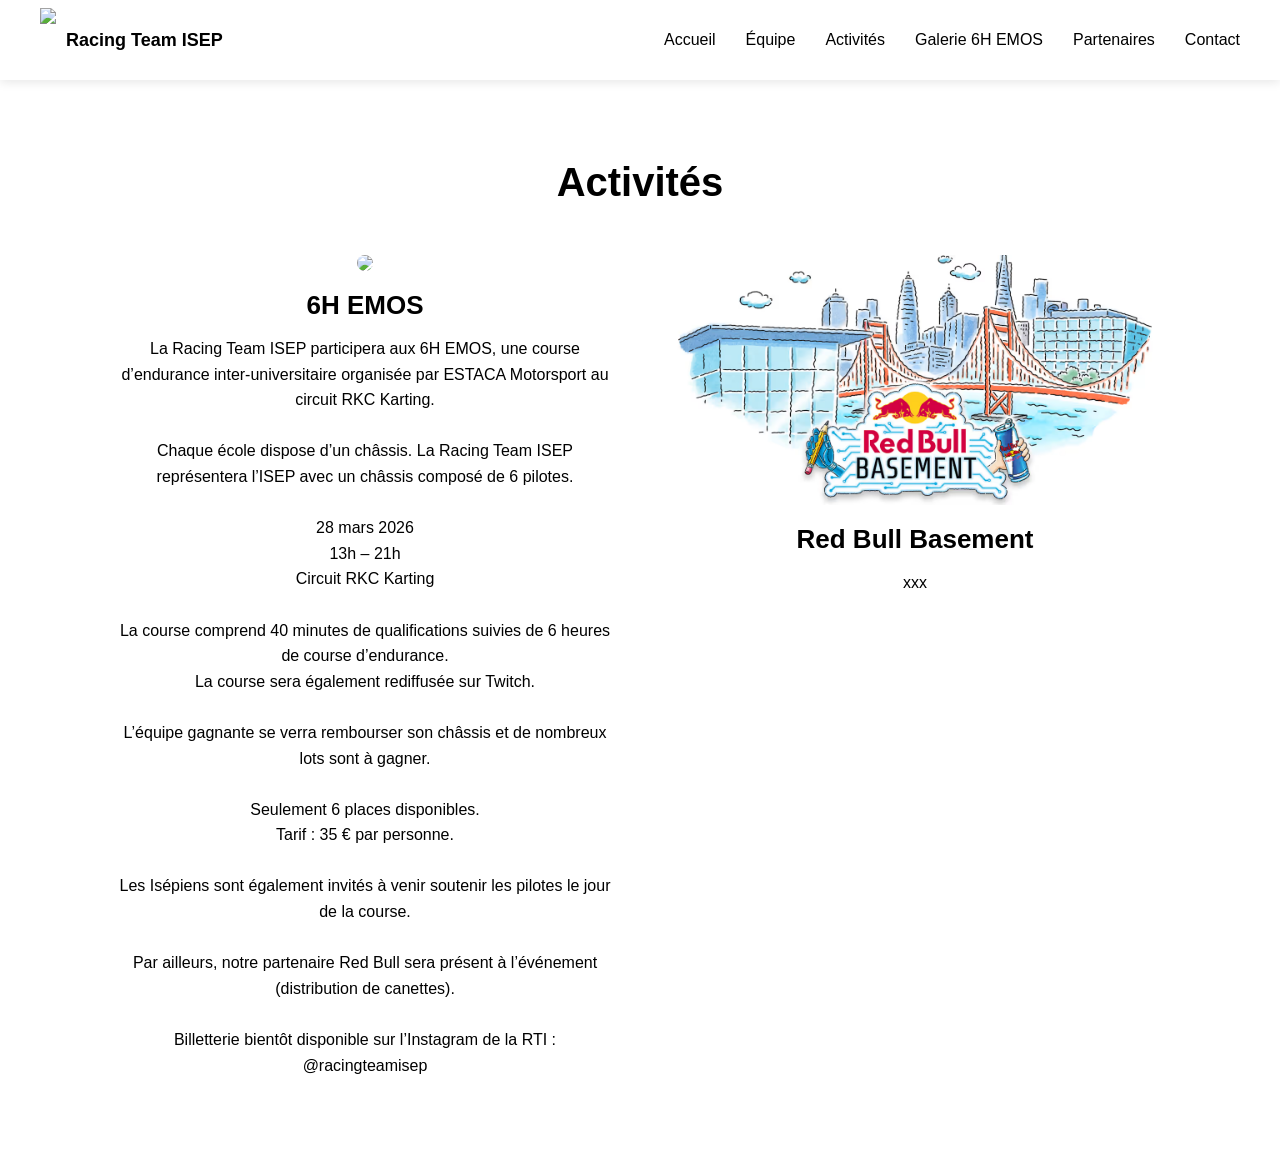
==== activites.html @ adef2ac9 "activites maj" ====
<!DOCTYPE html>
<html lang="fr">
<head>
    <meta charset="UTF-8">
    <title>Activités - RTI</title>
    <link rel="stylesheet" href="style.css">
</head>

<body>

<header>
    <nav class="navbar">
        <div class="logo">
            <a href="index.html" class="logo-link">
                <img src="assets/images/logo_rti_transparent.png">
                <span class="logo-text">Racing Team ISEP</span>
            </a>
        </div>

        <ul class="nav-links">
            <li><a href="index.html">Accueil</a></li>
            <li><a href="equipe.html">Équipe</a></li>
            <li><a href="activites.html">Activités</a></li>
            <li><a href="#">Galerie 6H EMOS</a></li>
            <li><a href="partenaires.html">Partenaires</a></li>
            <li><a href="contact.html">Contact</a></li>
        </ul>
    </nav>
</header>

<section class="activites">
    <h1>Activités</h1>

    <div class="activites-container">

        <!-- ACTIVITÉ 1 -->
        <div class="activite">
            <img src="assets/images/affiche_6h_EMOS_RTI.png" class="activite-img">
            <h2>6H EMOS</h2>

            <p>
            La Racing Team ISEP participera aux 6H EMOS, une course d’endurance inter-universitaire organisée par ESTACA Motorsport au circuit RKC Karting.<br><br>

            Chaque école dispose d’un châssis. La Racing Team ISEP représentera l’ISEP avec un châssis composé de 6 pilotes.<br><br>

            28 mars 2026<br>
            13h – 21h<br>
            Circuit RKC Karting<br><br>

            La course comprend 40 minutes de qualifications suivies de 6 heures de course d’endurance.<br>
            La course sera également rediffusée sur Twitch.<br><br>

            L’équipe gagnante se verra rembourser son châssis et de nombreux lots sont à gagner.<br><br>

            Seulement 6 places disponibles.<br>
            Tarif : 35 € par personne.<br><br>

            Les Isépiens sont également invités à venir soutenir les pilotes le jour de la course.<br><br>

            Par ailleurs, notre partenaire Red Bull sera présent à l’événement (distribution de canettes).<br><br>

            Billetterie bientôt disponible sur l’Instagram de la RTI : @racingteamisep
            </p>
        </div>

        <!-- ACTIVITÉ 2 -->
        <div class="activite">
            <img src="assets/images/red-bull-basement-silicon-valley.avif" class="activite-img">
            <h2>Red Bull Basement</h2>

            <p>
            xxx
            </p>
        </div>

    </div>
</section>

</body>
</html>
---- style.css ----
* {
    margin: 0;
    padding: 0;
    box-sizing: border-box;
}

html, body {
    height: 100%;
}

body {
    font-family: Arial, sans-serif;
    padding-top: 80px;
    display: flex;
    flex-direction: column;
}

/* NAVBAR */

.navbar {
    position: fixed;
    top: 0;
    width: 100%;
    height: 80px;
    background: white;

    display: flex;
    align-items: center;
    justify-content: space-between;

    padding: 0 40px;
    box-shadow: 0 2px 10px rgba(0,0,0,0.1);
    z-index: 1000;
}

.logo img {
    height: 65px;
}

.nav-links {
    display: flex;
    gap: 30px;
    list-style: none;
}

.nav-links a {
    text-decoration: none;
    color: black;
    font-weight: 500;
    position: relative;
}

.nav-links a::after {
    content: "";
    position: absolute;
    width: 0%;
    height: 2px;
    bottom: -5px;
    left: 0;
    background-color: #6081cf;
    transition: 0.3s;
}

.nav-links a:hover::after {
    width: 100%;
}

/* HERO */

.hero {
    min-height: calc(100vh - 80px);
    background: url("assets/images/IMG_9591.png") no-repeat center/cover;
    position: relative;
    display: flex;
}

.overlay {
    position: absolute;
    width: 100%;
    height: 100%;
    background: rgba(0,0,0,0.5);
}

.hero-content {
    position: relative;
    z-index: 2;
    text-align: center;
    color: white;

    display: flex;
    flex-direction: column;
    align-items: center;
    justify-content: center;
    width: 100%;
}

.hero-logo {
    width: 180px;
    margin-bottom: 20px;
}

.hero h1 {
    font-size: 48px;
}

/* ICONES */

.socials {
    margin-top: 20px;
}

.icon {
    width: 40px;
    margin: 10px;
    transition: transform 0.3s;
}

.icon:hover {
    transform: scale(1.1);
}

.socials a {
    text-decoration: none;
    display: inline-block;
}

/* EQUIPE */

.equipe {
    text-align: center;
    padding: 100px 20px;
}

.equipe h1 {
    font-size: 36px;
}

.team-container {
    display: flex;
    justify-content: center;
    flex-wrap: wrap;
    gap: 40px;
    margin-top: 50px;
}

.member {
    text-align: center;
    transition: transform 0.3s;
}

.member img {
    width: 150px;
    height: 150px;
    object-fit: cover;
    object-position: center top;
    border-radius: 15px;
}

.member:hover {
    transform: translateY(-10px);
}

/* PARTENAIRES */

.partenaires {
    text-align: center;
    padding: 100px 20px;
}

.partenaires h1 {
    font-size: 40px;
    margin-bottom: 20px;
}

.ligne {
    width: 80px;
    height: 3px;
    background: black;
    margin: 0 auto 30px auto;
}

.partenaires h2 {
    font-size: 24px;
    margin-bottom: 40px;
}

.logos-container {
    display: flex;
    justify-content: center;
    align-items: center;
    flex-wrap: wrap;
    gap: 40px;
}

.logos-container img {
    width: 150px;
    object-fit: contain;
    transition: transform 0.3s;
}

.logos-container img:hover {
    transform: scale(1.1);
}

/* FOOTER */

.footer {
    background: #6081cf;
    color: white;
    display: flex;
    justify-content: space-between;
    align-items: center;
    padding: 20px 40px;
    margin-top: auto; /* 🔥 clé pour coller en bas */
}

.footer-left {
    display: flex;
    align-items: center;
    gap: 15px;
}

.footer-left p {
    margin-right: 10px;
}

.footer-icon {
    width: 30px;
    transition: transform 0.3s;
}

.footer-icon:hover {
    transform: scale(1.2);
}

.footer-center a {
    color: white;
    text-decoration: none;
    font-weight: bold;
}

.footer-center a:hover {
    text-decoration: underline;
}

.footer-right {
    font-weight: bold;
}

a {
    outline: none;
}

.logos-container a {
    display: inline-block;
}

/* CONTACT */

.contact {
    text-align: center;
    padding: 120px 20px;
}

.contact h1 {
    font-size: 40px;
    margin-bottom: 10px;
}

.contact h2 {
    font-size: 24px;
    margin-bottom: 40px;
}

.contact-card {
    background: #f5f5f5;
    padding: 30px;
    border-radius: 15px;
    display: inline-block;
    margin-bottom: 40px;
    box-shadow: 0 5px 15px rgba(0,0,0,0.1);
}

.contact-card p {
    margin: 5px 0;
}

.contact h3 {
    margin-top: 20px;
    font-size: 22px;
}

.map {
    width: 80%;
    max-width: 600px;
    margin-top: 20px;
    border-radius: 15px;
    transition: transform 0.3s;
}

.map:hover {
    transform: scale(1.03);
}

.logo-link {
    display: flex;
    align-items: center;
    gap: 10px;
    text-decoration: none;
}

.logo-text {
    font-size: 18px;
    font-weight: bold;
    color: black;
}

.activites {
    padding: 80px 50px;
    text-align: center;
}

.activites h1 {
    font-size: 40px;
    margin-bottom: 50px;
}

.activites-container {
    display: flex;
    justify-content: center;
    gap: 50px;
    flex-wrap: wrap;
}

.activite {
    width: 500px;
    text-align: center;
}

.activite-img {
    width: 100%;
    border-radius: 10px;
}

.activite h2 {
    font-size: 26px;
    margin: 15px 0;
}

.activite p {
    font-size: 16px;
    line-height: 1.6;
}
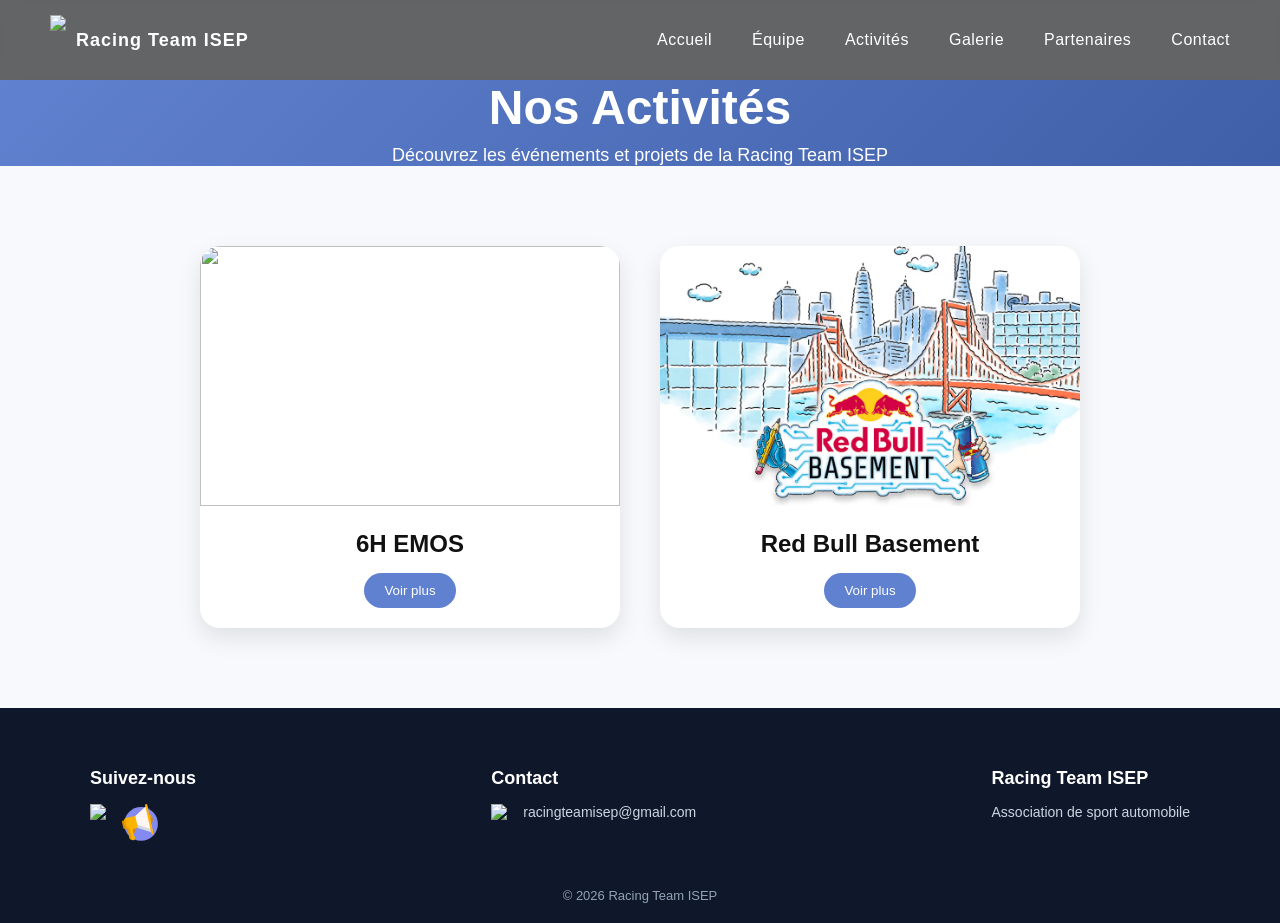
==== commit 293d396f: "update site RTI" ====
--- a/activites.html
+++ b/activites.html
@@ -4,6 +4,7 @@
     <meta charset="UTF-8">
     <title>Activités - RTI</title>
     <link rel="stylesheet" href="style.css">
+    <link rel="icon" type="image/png" href="assets/images/logo_rti_transparent.png">
 </head>
 
 <body>
@@ -21,60 +22,183 @@
             <li><a href="index.html">Accueil</a></li>
             <li><a href="equipe.html">Équipe</a></li>
             <li><a href="activites.html">Activités</a></li>
-            <li><a href="#">Galerie 6H EMOS</a></li>
+            <li><a href="galerie.html">Galerie</a></li>
             <li><a href="partenaires.html">Partenaires</a></li>
             <li><a href="contact.html">Contact</a></li>
         </ul>
     </nav>
 </header>
 
-<section class="activites">
-    <h1>Activités</h1>
-
-    <div class="activites-container">
-
-        <!-- ACTIVITÉ 1 -->
-        <div class="activite">
-            <img src="assets/images/affiche_6h_EMOS_RTI.png" class="activite-img">
+<!-- HERO -->
+<section class="activites-hero">
+    <h1>Nos Activités</h1>
+    <p>Découvrez les événements et projets de la Racing Team ISEP</p>
+</section>
+
+<!-- CARTES -->
+<section class="activites-cards">
+
+    <!-- 6H EMOS -->
+    <div class="card">
+        <img src="assets/images/affiche_6h_EMOS_RTI.png">
+        <div class="card-content">
             <h2>6H EMOS</h2>
-
-            <p>
-            La Racing Team ISEP participera aux 6H EMOS, une course d’endurance inter-universitaire organisée par ESTACA Motorsport au circuit RKC Karting.<br><br>
-
-            Chaque école dispose d’un châssis. La Racing Team ISEP représentera l’ISEP avec un châssis composé de 6 pilotes.<br><br>
-
-            28 mars 2026<br>
-            13h – 21h<br>
-            Circuit RKC Karting<br><br>
-
-            La course comprend 40 minutes de qualifications suivies de 6 heures de course d’endurance.<br>
-            La course sera également rediffusée sur Twitch.<br><br>
-
-            L’équipe gagnante se verra rembourser son châssis et de nombreux lots sont à gagner.<br><br>
-
-            Seulement 6 places disponibles.<br>
-            Tarif : 35 € par personne.<br><br>
-
-            Les Isépiens sont également invités à venir soutenir les pilotes le jour de la course.<br><br>
-
-            Par ailleurs, notre partenaire Red Bull sera présent à l’événement (distribution de canettes).<br><br>
-
-            Billetterie bientôt disponible sur l’Instagram de la RTI : @racingteamisep
-            </p>
-        </div>
-
-        <!-- ACTIVITÉ 2 -->
-        <div class="activite">
-            <img src="assets/images/red-bull-basement-silicon-valley.avif" class="activite-img">
+            <button onclick="openPopup('emos')">Voir plus</button>
+        </div>
+    </div>
+
+    <!-- RED BULL -->
+    <div class="card">
+        <img src="assets/images/red-bull-basement-silicon-valley.avif">
+        <div class="card-content">
             <h2>Red Bull Basement</h2>
-
-            <p>
-            xxx
-            </p>
-        </div>
-
-    </div>
+            <button onclick="openPopup('redbull')">Voir plus</button>
+        </div>
+    </div>
+
 </section>
+
+<!-- POPUP 6H EMOS -->
+<div id="popup-emos" class="popup">
+    <div class="popup-content">
+        <span class="close" onclick="closePopup('emos')">&times;</span>
+
+        <img src="assets/images/brochure_6H_EMOS.png" class="popup-img">
+
+        <h2>6H EMOS</h2><br>
+
+        <p><strong>La Racing Team ISEP aux 6H EMOS</strong></p><br>
+
+        <p>
+        La Racing Team ISEP a participé aux 6H EMOS, une course d’endurance inter-universitaire organisée par ESTACA Motorsport sur le circuit RKC Karting.
+        </p><br>
+
+        <ul>
+            <li>Date : 28 mars 2026</li>
+            <li>Horaires : 13h – 21h</li>
+            <li>Lieu : Circuit RKC Karting</li>
+        </ul><br>
+
+        <p>
+        40 minutes de qualifications suivies de 6 heures de course d’endurance.  
+        Événement retransmis sur Twitch.
+        </p><br>
+
+        <ul>
+            <li>6 places disponibles</li>
+            <li>Tarif : 35 €</li>
+        </ul><br>
+
+        <p>
+        Présence de Red Bull avec distribution de canettes.  
+        Cette première course inter-universitaire restera un moment marquant pour la RTI.
+        </p><br>
+
+    </div>
+</div>
+
+<!-- POPUP RED BULL -->
+<div id="popup-redbull" class="popup">
+    <div class="popup-content">
+        <span class="close" onclick="closePopup('redbull')">&times;</span>
+
+        <h2>Red Bull Basement</h2><br>
+
+        <p>
+        La Racing Team ISEP a relayé l’initiative Red Bull Basement, un programme international dédié aux étudiants qui souhaitent développer des projets innovants.
+        </p><br>
+
+        <ul>
+            <li>Date limite : 19 avril</li>
+            <li>Ouvert aux étudiants</li>
+            <li>Soumission d’un projet innovant</li>
+        </ul><br>
+
+        <p>
+        Un jury sélectionnera la meilleure idée pour représenter la France à la finale internationale à la Silicon Valley.
+        </p><br>
+
+        <p>
+        <a href="https://www.redbull.com/fr-fr/events/red-bull-basement-france-2026" target="_blank">
+            Accéder à l’événement
+        </a>
+        </p>
+
+    </div>
+</div>
+
+<script>
+function openPopup(type) {
+    document.getElementById("popup-" + type).style.display = "flex";
+}
+
+function closePopup(type) {
+    document.getElementById("popup-" + type).style.display = "none";
+}
+</script>
+
+<script>
+window.addEventListener("scroll", function() {
+    const navbar = document.querySelector(".navbar");
+    navbar.classList.toggle("scrolled", window.scrollY > 50);
+});
+</script>
+
+
+<!-- NOUVEAU FOOTER MODERNE -->
+
+<footer class="footer-modern">
+
+    <div class="footer-container">
+
+        <!-- COLONNE 1 -->
+        <div class="footer-col">
+            <h3>Suivez-nous</h3>
+            <div class="footer-icons">
+                <a href="https://instagram.com/racingteamisep" target="_blank">
+                    <img src="assets/images/Instagram_icon.png">
+                </a>
+                <a href="https://iseplife.fr/club/378238" target="_blank">
+                    <img src="assets/images/icon.svg">
+                </a>
+            </div>
+        </div>
+
+        <!-- COLONNE 2 -->
+        <div class="footer-col">
+            <h3>Contact</h3>
+
+            <div class="footer-contact">
+                <img src="assets/images/Mail_(Apple)_logo.png">
+                <p>
+                    <a href="mailto:racingteamisep@gmail.com">
+                        racingteamisep@gmail.com
+                    </a>
+                </p>
+            </div>
+
+        </div>
+
+        <!-- COLONNE 3 -->
+        <div class="footer-col">
+            <h3>Racing Team ISEP</h3>
+            <p>Association de sport automobile</p>
+        </div>
+
+    </div>
+
+    <div class="footer-bottom">
+        © 2026 Racing Team ISEP
+    </div>
+
+</footer>
+
+<script>
+window.addEventListener("scroll", function() {
+    const navbar = document.querySelector(".navbar");
+    navbar.classList.toggle("scrolled", window.scrollY > 50);
+});
+</script>
 
 </body>
 </html>
--- a/style.css
+++ b/style.css
@@ -13,51 +13,81 @@
     padding-top: 80px;
     display: flex;
     flex-direction: column;
-}
-
-/* NAVBAR */
+    background: #f8f9fc;
+    color: #111;
+}
+
+/* NAVBAR RACING PREMIUM */
 
 .navbar {
     position: fixed;
     top: 0;
     width: 100%;
     height: 80px;
-    background: white;
 
     display: flex;
     align-items: center;
     justify-content: space-between;
 
-    padding: 0 40px;
-    box-shadow: 0 2px 10px rgba(0,0,0,0.1);
+    padding: 0 50px;
+
+    background: rgba(0, 0, 0, 0.6);
+    backdrop-filter: blur(10px);
+
     z-index: 1000;
+    transition: all 0.3s ease;
+}
+
+/* effet scroll */
+.navbar.scrolled {
+    background: rgba(0, 0, 0, 0.95);
+    box-shadow: 0 5px 20px rgba(0,0,0,0.5);
+}
+
+/* LOGO */
+.logo-link {
+    display: flex;
+    align-items: center;
+    gap: 12px;
+    text-decoration: none;
 }
 
 .logo img {
-    height: 65px;
-}
-
+    height: 50px;
+}
+
+.logo-text {
+    color: white;
+    font-weight: 600;
+    font-size: 18px;
+    letter-spacing: 1px;
+}
+
+/* MENU */
 .nav-links {
     display: flex;
-    gap: 30px;
+    gap: 40px;
     list-style: none;
 }
 
 .nav-links a {
     text-decoration: none;
-    color: black;
+    color: white;
     font-weight: 500;
     position: relative;
-}
-
+    transition: 0.3s;
+    letter-spacing: 0.5px;
+}
+
+/* underline racing */
 .nav-links a::after {
     content: "";
     position: absolute;
     width: 0%;
     height: 2px;
-    bottom: -5px;
+    bottom: -6px;
     left: 0;
-    background-color: #6081cf;
+    background: #6081cf;
     transition: 0.3s;
 }
 
@@ -65,20 +95,25 @@
     width: 100%;
 }
 
-/* HERO */
+.nav-links a:hover {
+    color: #6081cf;
+}
 
 .hero {
     min-height: calc(100vh - 80px);
-    background: url("assets/images/IMG_9591.png") no-repeat center/cover;
+    background: url("assets/images/IMG_9591.png") no-repeat center center/cover;
     position: relative;
     display: flex;
+    align-items: center;
+    justify-content: center;
+    transition: background-image 1s ease-in-out;
+    overflow: hidden;
 }
 
 .overlay {
     position: absolute;
-    width: 100%;
-    height: 100%;
-    background: rgba(0,0,0,0.5);
+    inset: 0;
+    background: rgba(0,0,0,0.6);
 }
 
 .hero-content {
@@ -86,21 +121,113 @@
     z-index: 2;
     text-align: center;
     color: white;
-
     display: flex;
     flex-direction: column;
     align-items: center;
     justify-content: center;
     width: 100%;
+    padding: 20px;
+    animation: fadeHero 1.2s ease;
 }
 
 .hero-logo {
-    width: 180px;
+    width: 170px;
     margin-bottom: 20px;
 }
 
 .hero h1 {
+    font-size: 56px;
+    margin-bottom: 10px;
+    font-weight: bold;
+}
+
+.hero-subtitle {
+    font-size: 22px;
+    margin-bottom: 35px;
+    max-width: 800px;
+    line-height: 1.6;
+}
+
+/* BOUTONS HERO */
+
+.hero-buttons {
+    display: flex;
+    justify-content: center;
+    flex-wrap: wrap;
+    gap: 16px;
+    margin-bottom: 30px;
+}
+
+.hero-btn {
+    text-decoration: none;
+    padding: 14px 26px;
+    border-radius: 999px;
+    font-weight: bold;
+    font-size: 15px;
+    transition: all 0.3s ease;
+}
+
+.hero-btn:hover {
+    transform: translateY(-3px) scale(1.05);
+}
+
+.hero-btn-primary {
+    background: #6081cf;
+    color: white;
+    border: 2px solid #6081cf;
+}
+
+.hero-btn-primary:hover {
+    background: #4f6fba;
+}
+
+.hero-btn-secondary {
+    background: transparent;
+    color: white;
+    border: 2px solid white;
+}
+
+.hero-btn-secondary:hover {
+    background: white;
+    color: #1c2b52;
+}
+
+@keyframes fadeHero {
+    from {
+        opacity: 0;
+        transform: translateY(30px);
+    }
+    to {
+        opacity: 1;
+        transform: translateY(0);
+    }
+}
+
+
+
+
+/* HERO PAGE EQUIPE */
+
+.team-hero {
+    background: linear-gradient(135deg, #6081cf, #3f5fa8);
+    color: white;
+    padding: 80px 20px;
+    text-align: center;
+}
+
+.team-hero-content {
+    max-width: 900px;
+    margin: 0 auto;
+}
+
+.team-hero h1 {
     font-size: 48px;
+    margin-bottom: 20px;
+}
+
+.team-hero p {
+    font-size: 18px;
+    line-height: 1.7;
 }
 
 /* ICONES */
@@ -124,40 +251,215 @@
     display: inline-block;
 }
 
-/* EQUIPE */
-
-.equipe {
-    text-align: center;
-    padding: 100px 20px;
-}
-
-.equipe h1 {
+/* ABOUT */
+
+.about {
+    max-width: 1000px;
+    margin: 60px auto 0 auto;
+    padding: 0 20px;
+    text-align: center;
+}
+
+.about h2 {
     font-size: 36px;
+    margin-bottom: 30px;
+    color: #1c2b52;
+}
+
+.about p {
+    text-align: justify;
+    font-size: 18px;
+    line-height: 1.8;
+    margin-bottom: 20px;
+}
+
+/* PHOTO EQUIPE */
+
+.team-photo-section {
+    max-width: 1200px;
+    margin: 70px auto 0 auto;
+    padding: 0 20px;
+    text-align: center;
+}
+
+.team-photo-section h2 {
+    font-size: 36px;
+    margin-bottom: 30px;
+    color: #1c2b52;
+}
+
+.team-photo {
+    width: 100%;
+    max-width: 950px;
+    border-radius: 24px;
+    box-shadow: 0 12px 30px rgba(0,0,0,0.15);
+    transition: transform 0.3s ease;
+}
+
+.team-photo:hover {
+    transform: scale(1.01);
+}
+
+/* STATS */
+
+.stats-section {
+    max-width: 1200px;
+    margin: 80px auto 0 auto;
+    padding: 0 20px;
+    text-align: center;
+}
+
+.stats-section h2 {
+    font-size: 36px;
+    margin-bottom: 35px;
+    color: #1c2b52;
+}
+
+.stats-container {
+    display: grid;
+    grid-template-columns: repeat(auto-fit, minmax(160px, 1fr));
+    gap: 20px;
+}
+
+.stat-card {
+    background: white;
+    border-radius: 20px;
+    padding: 30px 20px;
+    box-shadow: 0 10px 25px rgba(0,0,0,0.08);
+    transition: transform 0.3s ease, box-shadow 0.3s ease;
+}
+
+.stat-card:hover {
+    transform: translateY(-8px);
+    box-shadow: 0 14px 30px rgba(0,0,0,0.12);
+}
+
+.stat-card h3 {
+    font-size: 34px;
+    color: #6081cf;
+    margin-bottom: 10px;
+}
+
+.stat-card p {
+    font-size: 16px;
+    font-weight: bold;
+    color: #333;
+}
+
+/* POLES */
+
+.poles-section {
+    max-width: 1200px;
+    margin: 80px auto 0 auto;
+    padding: 0 20px;
+    text-align: center;
+}
+
+.poles-section h2 {
+    font-size: 36px;
+    margin-bottom: 35px;
+    color: #1c2b52;
+}
+
+.poles-container {
+    display: grid;
+    grid-template-columns: repeat(auto-fit, minmax(240px, 1fr));
+    gap: 25px;
+}
+
+.pole-card {
+    background: white;
+    border-radius: 22px;
+    padding: 30px 25px;
+    box-shadow: 0 10px 25px rgba(0,0,0,0.08);
+    text-align: left;
+    border-top: 5px solid #6081cf;
+    transition: transform 0.3s ease, box-shadow 0.3s ease;
+}
+
+.pole-card:hover {
+    transform: translateY(-8px);
+    box-shadow: 0 14px 30px rgba(0,0,0,0.12);
+}
+
+.pole-card h3 {
+    font-size: 24px;
+    margin-bottom: 15px;
+    color: #1c2b52;
+}
+
+.pole-card p {
+    font-size: 16px;
+    line-height: 1.7;
+    color: #333;
+}
+
+/* MEMBRES */
+
+.members-section {
+    max-width: 1300px;
+    margin: 80px auto 0 auto;
+    padding: 0 20px;
+    text-align: center;
+}
+
+.members-section h2 {
+    font-size: 36px;
+    margin-bottom: 40px;
+    color: #1c2b52;
 }
 
 .team-container {
-    display: flex;
-    justify-content: center;
-    flex-wrap: wrap;
-    gap: 40px;
-    margin-top: 50px;
+    display: grid;
+    grid-template-columns: repeat(auto-fit, minmax(240px, 1fr));
+    gap: 30px;
 }
 
 .member {
-    text-align: center;
-    transition: transform 0.3s;
+    background: white;
+    border-radius: 24px;
+    padding: 25px 20px 30px 20px;
+    box-shadow: 0 10px 25px rgba(0,0,0,0.08);
+    text-align: center;
+    transition: transform 0.3s ease, box-shadow 0.3s ease;
+}
+
+.member:hover {
+    transform: translateY(-10px);
+    box-shadow: 0 16px 35px rgba(0,0,0,0.13);
 }
 
 .member img {
-    width: 150px;
-    height: 150px;
+    width: 140px;
+    height: 140px;
     object-fit: cover;
     object-position: center top;
-    border-radius: 15px;
-}
-
-.member:hover {
-    transform: translateY(-10px);
+    border-radius: 50%;
+    margin-bottom: 18px;
+    border: 4px solid #eef2ff;
+}
+
+.member h3 {
+    font-size: 22px;
+    margin-bottom: 8px;
+    color: #1c2b52;
+}
+
+.member span {
+    display: inline-block;
+    margin-bottom: 14px;
+    padding: 8px 14px;
+    background: #eef2ff;
+    color: #4c67b2;
+    border-radius: 999px;
+    font-size: 14px;
+    font-weight: bold;
+}
+
+.member p {
+    font-size: 15px;
+    line-height: 1.6;
+    color: #444;
 }
 
 /* PARTENAIRES */
@@ -200,59 +502,6 @@
 
 .logos-container img:hover {
     transform: scale(1.1);
-}
-
-/* FOOTER */
-
-.footer {
-    background: #6081cf;
-    color: white;
-    display: flex;
-    justify-content: space-between;
-    align-items: center;
-    padding: 20px 40px;
-    margin-top: auto; /* 🔥 clé pour coller en bas */
-}
-
-.footer-left {
-    display: flex;
-    align-items: center;
-    gap: 15px;
-}
-
-.footer-left p {
-    margin-right: 10px;
-}
-
-.footer-icon {
-    width: 30px;
-    transition: transform 0.3s;
-}
-
-.footer-icon:hover {
-    transform: scale(1.2);
-}
-
-.footer-center a {
-    color: white;
-    text-decoration: none;
-    font-weight: bold;
-}
-
-.footer-center a:hover {
-    text-decoration: underline;
-}
-
-.footer-right {
-    font-weight: bold;
-}
-
-a {
-    outline: none;
-}
-
-.logos-container a {
-    display: inline-block;
 }
 
 /* CONTACT */
@@ -302,6 +551,102 @@
     transform: scale(1.03);
 }
 
+/* CTA */
+
+.cta-section {
+    max-width: 1000px;
+    margin: 90px auto 80px auto;
+    padding: 50px 30px;
+    background: linear-gradient(135deg, #6081cf, #3f5fa8);
+    color: white;
+    border-radius: 28px;
+    text-align: center;
+    box-shadow: 0 16px 35px rgba(64, 95, 168, 0.25);
+}
+
+.cta-section h2 {
+    font-size: 36px;
+    margin-bottom: 20px;
+}
+
+.cta-section p {
+    font-size: 18px;
+    line-height: 1.7;
+    max-width: 760px;
+    margin: 0 auto 30px auto;
+}
+
+.cta-button {
+    display: inline-block;
+    background: white;
+    color: #3f5fa8;
+    text-decoration: none;
+    font-weight: bold;
+    padding: 14px 28px;
+    border-radius: 999px;
+    transition: transform 0.3s ease, background 0.3s ease;
+}
+
+.cta-button:hover {
+    transform: scale(1.05);
+    background: #f0f3ff;
+}
+
+/* FOOTER */
+
+.footer {
+    background: #6081cf;
+    color: white;
+    display: flex;
+    justify-content: space-between;
+    align-items: center;
+    padding: 20px 40px;
+    margin-top: auto;
+}
+
+.footer-left {
+    display: flex;
+    align-items: center;
+    gap: 15px;
+}
+
+.footer-left p {
+    margin-right: 10px;
+}
+
+.footer-icon {
+    width: 30px;
+    transition: transform 0.3s;
+}
+
+.footer-icon:hover {
+    transform: scale(1.2);
+}
+
+.footer-center a {
+    color: white;
+    text-decoration: none;
+    font-weight: bold;
+}
+
+.footer-center a:hover {
+    text-decoration: underline;
+}
+
+.footer-right {
+    font-weight: bold;
+}
+
+/* DIVERS */
+
+a {
+    outline: none;
+}
+
+.logos-container a {
+    display: inline-block;
+}
+
 .logo-link {
     display: flex;
     align-items: center;
@@ -310,9 +655,7 @@
 }
 
 .logo-text {
-    font-size: 18px;
-    font-weight: bold;
-    color: black;
+    color: white;
 }
 
 .activites {
@@ -350,4 +693,541 @@
 .activite p {
     font-size: 16px;
     line-height: 1.6;
-}+}
+
+/* RESPONSIVE */
+
+@media (max-width: 900px) {
+    .navbar {
+        padding: 0 20px;
+    }
+
+    .nav-links {
+        gap: 18px;
+    }
+
+    .team-hero h1,
+    .about h2,
+    .team-photo-section h2,
+    .stats-section h2,
+    .poles-section h2,
+    .members-section h2,
+    .cta-section h2 {
+        font-size: 30px;
+    }
+
+    .about p,
+    .team-hero p,
+    .cta-section p {
+        font-size: 16px;
+    }
+
+    .footer {
+        flex-direction: column;
+        gap: 15px;
+        text-align: center;
+    }
+    .hero h1 {
+    font-size: 42px;
+}
+
+    .hero-subtitle {
+    font-size: 18px;
+    }
+}
+
+@media (max-width: 700px) {
+    body {
+        padding-top: 70px;
+    }
+
+    .navbar {
+        height: 70px;
+        padding: 0 15px;
+    }
+
+    .logo img {
+        height: 50px;
+    }
+
+    .nav-links {
+        gap: 12px;
+        font-size: 14px;
+    }
+
+    .team-hero {
+        padding: 60px 15px;
+    }
+
+    .team-hero h1 {
+        font-size: 34px;
+    }
+
+    .about,
+    .team-photo-section,
+    .stats-section,
+    .poles-section,
+    .members-section {
+        margin-top: 50px;
+    }
+
+    .cta-section {
+        margin: 60px 20px;
+        padding: 35px 20px;
+    }
+    .hero-buttons {
+    flex-direction: column;
+    align-items: center;
+}
+
+    .hero-btn {
+    width: 90%;
+    max-width: 280px;
+    }
+}
+
+/* PARTENAIRES PREMIUM */
+
+.partners-section {
+    text-align: center;
+    padding: 100px 20px;
+}
+
+.partners-section h1 {
+    font-size: 42px;
+    margin-bottom: 20px;
+}
+
+.intro {
+    max-width: 700px;
+    margin: 0 auto 50px auto;
+    font-size: 18px;
+    color: #555;
+}
+
+.category-title {
+    font-size: 26px;
+    margin: 60px 0 30px;
+    color: #1c2b52;
+}
+
+/* GRID */
+
+.partners-grid {
+    display: flex;
+    justify-content: center;
+    gap: 40px;
+    flex-wrap: wrap;
+}
+
+/* CARTE PARTENAIRE */
+
+.partner-card {
+    background: white;
+    border-radius: 20px;
+    padding: 30px 25px;
+    width: 260px;
+    text-decoration: none;
+    color: inherit;
+    box-shadow: 0 10px 25px rgba(0,0,0,0.08);
+    transition: 0.3s;
+}
+
+.partner-card:hover {
+    transform: translateY(-10px);
+    box-shadow: 0 16px 35px rgba(0,0,0,0.15);
+}
+
+.partner-card img {
+    width: 140px;
+    margin-bottom: 20px;
+    object-fit: contain;
+}
+
+.partner-card h3 {
+    font-size: 20px;
+    margin-bottom: 10px;
+    color: #1c2b52;
+}
+
+.partner-card p {
+    font-size: 14px;
+    line-height: 1.6;
+    color: #555;
+}
+
+/* CONTACT PREMIUM */
+
+.contact-section {
+    text-align: center;
+    padding: 100px 20px;
+}
+
+.contact-section h1 {
+    font-size: 42px;
+    margin-bottom: 10px;
+}
+
+.contact-subtitle {
+    font-size: 20px;
+    color: #555;
+    margin-bottom: 50px;
+}
+
+/* GRID */
+
+.contact-grid {
+    display: flex;
+    justify-content: center;
+    gap: 40px;
+    flex-wrap: wrap;
+}
+
+/* CARTE CONTACT */
+
+.contact-card-premium {
+    background: white;
+    border-radius: 22px;
+    padding: 30px 25px;
+    width: 260px;
+    box-shadow: 0 10px 25px rgba(0,0,0,0.08);
+    transition: 0.3s;
+}
+
+.contact-card-premium:hover {
+    transform: translateY(-10px);
+    box-shadow: 0 16px 35px rgba(0,0,0,0.15);
+}
+
+.contact-card-premium img {
+    width: 110px;
+    height: 110px;
+    object-fit: cover;
+    border-radius: 50%;
+    margin-bottom: 15px;
+}
+
+.contact-card-premium h3 {
+    font-size: 20px;
+    margin-bottom: 5px;
+}
+
+.contact-card-premium span {
+    display: inline-block;
+    margin-bottom: 15px;
+    padding: 6px 12px;
+    background: #eef2ff;
+    color: #4c67b2;
+    border-radius: 999px;
+    font-size: 13px;
+    font-weight: bold;
+}
+
+.contact-card-premium p {
+    font-size: 14px;
+    margin: 5px 0;
+}
+
+/* MAP */
+
+.map-section {
+    text-align: center;
+    margin: 80px 20px;
+}
+
+.map-section h2 {
+    font-size: 30px;
+    margin-bottom: 20px;
+}
+
+.map-premium {
+    width: 80%;
+    max-width: 600px;
+    border-radius: 20px;
+    transition: 0.3s;
+}
+
+.map-premium:hover {
+    transform: scale(1.03);
+}
+
+.address {
+    margin-top: 15px;
+    font-size: 16px;
+    color: #555;
+}
+
+/* HERO ACTIVITES */
+
+.activites-hero {
+    height: 300px;
+    background: linear-gradient(135deg, #6081cf, #3f5fa8);
+    color: white;
+    display: flex;
+    flex-direction: column;
+    justify-content: center;
+    align-items: center;
+}
+
+.activites-hero h1 {
+    font-size: 48px;
+    margin-bottom: 10px;
+}
+
+.activites-hero p {
+    font-size: 18px;
+}
+
+/* CARTES */
+
+.activites-cards {
+    display: flex;
+    justify-content: center;
+    gap: 40px;
+    padding: 80px 20px;
+    flex-wrap: wrap;
+}
+
+.card {
+    width: 420px;
+    border-radius: 20px;
+    overflow: hidden;
+    box-shadow: 0 10px 25px rgba(0,0,0,0.1);
+    transition: 0.3s;
+    background: white;
+}
+
+.card:hover {
+    transform: translateY(-10px);
+}
+
+.card img {
+    width: 100%;
+    height: 260px;
+    object-fit: cover;
+}
+
+.card-content {
+    padding: 20px;
+    text-align: center;
+}
+
+.card h2 {
+    margin-bottom: 15px;
+}
+
+.card button {
+    padding: 10px 20px;
+    border: none;
+    background: #6081cf;
+    color: white;
+    border-radius: 20px;
+    cursor: pointer;
+    transition: 0.3s;
+}
+
+.card button:hover {
+    background: #4f6fba;
+}
+
+/* POPUP */
+
+.popup {
+    display: none;
+    position: fixed;
+    inset: 0;
+    background: rgba(0,0,0,0.6);
+    justify-content: center;
+    align-items: center;
+    z-index: 2000;
+}
+
+.popup-content {
+    background: white;
+    padding: 30px;
+    width: 90%;
+    max-width: 700px;
+    border-radius: 20px;
+    position: relative;
+    max-height: 80vh;
+    overflow-y: auto;
+}
+
+.popup-img {
+    width: 100%;
+    margin-bottom: 20px;
+    border-radius: 10px;
+}
+
+.popup .close {
+    position: absolute;
+    top: 15px;
+    right: 20px;
+    font-size: 28px;
+    color: black;
+    cursor: pointer;
+    z-index: 10;
+}
+
+/* FOOTER MODERNE */
+
+.footer-modern {
+    background: #0f172a;
+    color: white;
+    padding: 60px 20px 20px;
+}
+
+.footer-container {
+    max-width: 1100px;
+    margin: auto;
+    display: flex;
+    justify-content: space-between;
+    flex-wrap: wrap;
+    gap: 40px;
+}
+
+.footer-col h3 {
+    margin-bottom: 15px;
+    font-size: 18px;
+}
+
+.footer-col p {
+    font-size: 14px;
+    color: #cbd5e1;
+}
+
+.footer-icons {
+    display: flex;
+    gap: 15px;
+}
+
+.footer-icons img {
+    width: 40px;
+    transition: 0.3s;
+}
+
+.footer-icons img:hover {
+    transform: scale(1.2);
+}
+
+/* CONTACT AVEC LOGO */
+
+.footer-contact {
+    display: flex;
+    align-items: center;
+    gap: 10px;
+}
+
+.footer-contact img {
+    width: 22px;
+}
+
+.footer-contact a {
+    color: #cbd5e1;
+    text-decoration: none;
+}
+
+.footer-contact a:hover {
+    text-decoration: underline;
+}
+
+/* BAS DU FOOTER */
+
+.footer-bottom {
+    text-align: center;
+    margin-top: 40px;
+    font-size: 13px;
+    color: #94a3b8;
+}
+
+/* RESPONSIVE */
+
+@media (max-width: 700px) {
+    .footer-container {
+        flex-direction: column;
+        text-align: center;
+        align-items: center;
+    }
+
+    .footer-contact {
+        justify-content: center;
+    }
+}
+
+/* ===== GALERIE ===== */
+
+.gallery-header {
+    text-align: center;
+    padding: 120px 20px 40px;
+}
+
+.gallery-header h1 {
+    font-size: 42px;
+    margin-bottom: 10px;
+}
+
+.gallery-header p {
+    color: #666;
+}
+
+/* GRID STYLE PINTEREST */
+.gallery {
+    column-count: 3;
+    column-gap: 15px;
+    padding: 20px;
+}
+
+.gallery-img {
+    width: 100%;
+    margin-bottom: 15px;
+    border-radius: 12px;
+    cursor: pointer;
+    transition: 0.3s;
+}
+
+.gallery-img:hover {
+    transform: scale(1.02);
+}
+
+/* RESPONSIVE */
+@media (max-width: 900px) {
+    .gallery {
+        column-count: 2;
+    }
+}
+
+@media (max-width: 500px) {
+    .gallery {
+        column-count: 1;
+    }
+}
+
+/* LIGHTBOX */
+.lightbox {
+    display: none;
+    position: fixed;
+    z-index: 2000;
+    top: 0;
+    left: 0;
+    width: 100%;
+    height: 100%;
+
+    background: rgba(0,0,0,0.9);
+    justify-content: center;
+    align-items: center;
+}
+
+.lightbox-img {
+    max-width: 90%;
+    max-height: 90%;
+    border-radius: 10px;
+}
+
+.lightbox .close {
+    position: absolute;
+    top: 30px;
+    right: 40px;
+    font-size: 40px;
+    color: white;
+    cursor: pointer;
+}
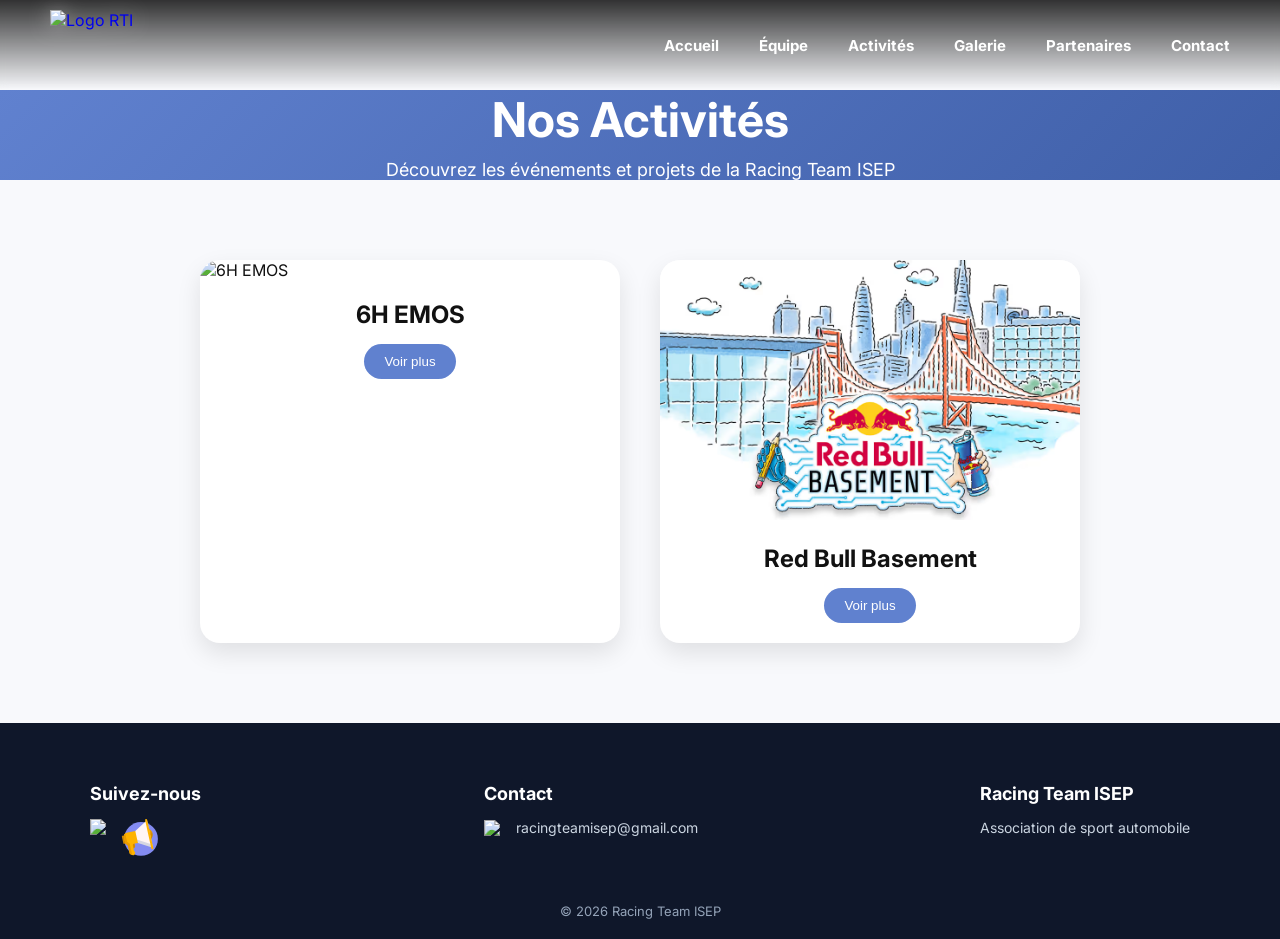
==== commit 801d577c: "update responsive mobile" ====
--- a/activites.html
+++ b/activites.html
@@ -2,8 +2,17 @@
 <html lang="fr">
 <head>
     <meta charset="UTF-8">
+    <meta name="viewport" content="width=device-width, initial-scale=1.0">
     <title>Activités - RTI</title>
+
+    <!-- FONT INTER -->
+    <link rel="preconnect" href="https://fonts.googleapis.com">
+    <link rel="preconnect" href="https://fonts.gstatic.com" crossorigin>
+    <link href="https://fonts.googleapis.com/css2?family=Inter:wght@400;500;600;700;800&display=swap" rel="stylesheet">
+
+    <!-- CSS -->
     <link rel="stylesheet" href="style.css">
+
     <link rel="icon" type="image/png" href="assets/images/logo_rti_transparent.png">
 </head>
 
@@ -13,8 +22,7 @@
     <nav class="navbar">
         <div class="logo">
             <a href="index.html" class="logo-link">
-                <img src="assets/images/logo_rti_transparent.png">
-                <span class="logo-text">Racing Team ISEP</span>
+                <img src="assets/images/logo_rti_transparent.png" alt="Logo RTI">
             </a>
         </div>
 
@@ -38,18 +46,16 @@
 <!-- CARTES -->
 <section class="activites-cards">
 
-    <!-- 6H EMOS -->
     <div class="card">
-        <img src="assets/images/affiche_6h_EMOS_RTI.png">
+        <img src="assets/images/affiche_6h_EMOS_RTI.png" alt="6H EMOS">
         <div class="card-content">
             <h2>6H EMOS</h2>
             <button onclick="openPopup('emos')">Voir plus</button>
         </div>
     </div>
 
-    <!-- RED BULL -->
     <div class="card">
-        <img src="assets/images/red-bull-basement-silicon-valley.avif">
+        <img src="assets/images/red-bull-basement-silicon-valley.avif" alt="Red Bull Basement">
         <div class="card-content">
             <h2>Red Bull Basement</h2>
             <button onclick="openPopup('redbull')">Voir plus</button>
@@ -58,75 +64,77 @@
 
 </section>
 
-<!-- POPUP 6H EMOS -->
+<!-- POPUP EMOS -->
 <div id="popup-emos" class="popup">
     <div class="popup-content">
+
         <span class="close" onclick="closePopup('emos')">&times;</span>
 
         <img src="assets/images/brochure_6H_EMOS.png" class="popup-img">
 
-        <h2>6H EMOS</h2><br>
-
-        <p><strong>La Racing Team ISEP aux 6H EMOS</strong></p><br>
-
-        <p>
-        La Racing Team ISEP a participé aux 6H EMOS, une course d’endurance inter-universitaire organisée par ESTACA Motorsport sur le circuit RKC Karting.
-        </p><br>
+        <h2>6H EMOS</h2>
+
+        <p><strong>La Racing Team ISEP aux 6H EMOS</strong></p>
+
+        <p>
+        Course d’endurance inter-universitaire organisée par ESTACA Motorsport sur le circuit RKC Karting.
+        </p>
 
         <ul>
-            <li>Date : 28 mars 2026</li>
-            <li>Horaires : 13h – 21h</li>
-            <li>Lieu : Circuit RKC Karting</li>
-        </ul><br>
-
-        <p>
-        40 minutes de qualifications suivies de 6 heures de course d’endurance.  
+            <li>28 mars 2026</li>
+            <li>13h – 21h</li>
+            <li>Circuit RKC Karting</li>
+        </ul>
+
+        <p>
+        40 minutes de qualifications suivies de 6 heures de course.  
         Événement retransmis sur Twitch.
-        </p><br>
+        </p>
 
         <ul>
-            <li>6 places disponibles</li>
-            <li>Tarif : 35 €</li>
-        </ul><br>
-
-        <p>
-        Présence de Red Bull avec distribution de canettes.  
-        Cette première course inter-universitaire restera un moment marquant pour la RTI.
-        </p><br>
+            <li>6 places</li>
+            <li>35 €</li>
+        </ul>
+
+        <p>
+        Présence de Red Bull et ambiance inter-universitaire exceptionnelle.
+        </p>
 
     </div>
 </div>
 
-<!-- POPUP RED BULL -->
+<!-- POPUP REDBULL -->
 <div id="popup-redbull" class="popup">
     <div class="popup-content">
+
         <span class="close" onclick="closePopup('redbull')">&times;</span>
 
-        <h2>Red Bull Basement</h2><br>
-
-        <p>
-        La Racing Team ISEP a relayé l’initiative Red Bull Basement, un programme international dédié aux étudiants qui souhaitent développer des projets innovants.
-        </p><br>
+        <h2>Red Bull Basement</h2>
+
+        <p>
+        Programme international permettant aux étudiants de proposer des projets innovants.
+        </p>
 
         <ul>
             <li>Date limite : 19 avril</li>
-            <li>Ouvert aux étudiants</li>
-            <li>Soumission d’un projet innovant</li>
-        </ul><br>
-
-        <p>
-        Un jury sélectionnera la meilleure idée pour représenter la France à la finale internationale à la Silicon Valley.
-        </p><br>
-
-        <p>
-        <a href="https://www.redbull.com/fr-fr/events/red-bull-basement-france-2026" target="_blank">
-            Accéder à l’événement
-        </a>
+            <li>Ouvert à tous les étudiants</li>
+            <li>Projet innovant requis</li>
+        </ul>
+
+        <p>
+        Le gagnant représentera la France à la finale internationale en Silicon Valley.
+        </p>
+
+        <p>
+            <a href="https://www.redbull.com/fr-fr/events/red-bull-basement-france-2026" target="_blank">
+                Voir l’événement
+            </a>
         </p>
 
     </div>
 </div>
 
+<!-- SCRIPT -->
 <script>
 function openPopup(type) {
     document.getElementById("popup-" + type).style.display = "flex";
@@ -135,23 +143,29 @@
 function closePopup(type) {
     document.getElementById("popup-" + type).style.display = "none";
 }
-</script>
-
-<script>
-window.addEventListener("scroll", function() {
-    const navbar = document.querySelector(".navbar");
-    navbar.classList.toggle("scrolled", window.scrollY > 50);
+
+// fermeture clic extérieur
+document.querySelectorAll(".popup").forEach(popup => {
+    popup.addEventListener("click", (e) => {
+        if (!e.target.closest(".popup-content")) {
+            popup.style.display = "none";
+        }
+    });
+});
+
+// fermeture ESC
+document.addEventListener("keydown", (e) => {
+    if (e.key === "Escape") {
+        document.querySelectorAll(".popup").forEach(p => p.style.display = "none");
+    }
 });
 </script>
 
-
-<!-- NOUVEAU FOOTER MODERNE -->
-
+<!-- FOOTER -->
 <footer class="footer-modern">
 
     <div class="footer-container">
 
-        <!-- COLONNE 1 -->
         <div class="footer-col">
             <h3>Suivez-nous</h3>
             <div class="footer-icons">
@@ -164,10 +178,8 @@
             </div>
         </div>
 
-        <!-- COLONNE 2 -->
         <div class="footer-col">
             <h3>Contact</h3>
-
             <div class="footer-contact">
                 <img src="assets/images/Mail_(Apple)_logo.png">
                 <p>
@@ -176,10 +188,8 @@
                     </a>
                 </p>
             </div>
-
-        </div>
-
-        <!-- COLONNE 3 -->
+        </div>
+
         <div class="footer-col">
             <h3>Racing Team ISEP</h3>
             <p>Association de sport automobile</p>
--- a/style.css
+++ b/style.css
@@ -9,8 +9,8 @@
 }
 
 body {
-    font-family: Arial, sans-serif;
-    padding-top: 80px;
+    font-family: 'Inter', sans-serif;
+    padding-top: 90px;
     display: flex;
     flex-direction: column;
     background: #f8f9fc;
@@ -23,7 +23,7 @@
     position: fixed;
     top: 0;
     width: 100%;
-    height: 80px;
+    height: 90px;
 
     display: flex;
     align-items: center;
@@ -31,55 +31,50 @@
 
     padding: 0 50px;
 
-    background: rgba(0, 0, 0, 0.6);
-    backdrop-filter: blur(10px);
+    background: linear-gradient(to bottom, rgba(0,0,0,0.8), rgba(0,0,0,0));
+    backdrop-filter: blur(4px);
 
     z-index: 1000;
     transition: all 0.3s ease;
 }
 
-/* effet scroll */
 .navbar.scrolled {
-    background: rgba(0, 0, 0, 0.95);
-    box-shadow: 0 5px 20px rgba(0,0,0,0.5);
+    background: rgba(0, 0, 0, 0.92);
+    backdrop-filter: blur(10px);
+    box-shadow: 0 5px 20px rgba(0,0,0,0.35);
 }
 
 /* LOGO */
-.logo-link {
-    display: flex;
-    align-items: center;
-    gap: 12px;
-    text-decoration: none;
-}
-
 .logo img {
-    height: 50px;
+    height: 70px;
+    filter: drop-shadow(0 0 10px rgba(255,255,255,0.4));
+    transition: 0.3s;
+}
+
+.logo img:hover {
+    transform: scale(1.05);
 }
 
 .logo-text {
-    color: white;
-    font-weight: 600;
-    font-size: 18px;
-    letter-spacing: 1px;
-}
-
-/* MENU */
+    display: none;
+}
+
 .nav-links {
     display: flex;
     gap: 40px;
     list-style: none;
 }
 
+/* MENU */
 .nav-links a {
     text-decoration: none;
     color: white;
-    font-weight: 500;
+    font-weight: 700;
+    font-size: 15px;
     position: relative;
     transition: 0.3s;
-    letter-spacing: 0.5px;
-}
-
-/* underline racing */
+}
+
 .nav-links a::after {
     content: "";
     position: absolute;
@@ -87,7 +82,7 @@
     height: 2px;
     bottom: -6px;
     left: 0;
-    background: #6081cf;
+    background: white;
     transition: 0.3s;
 }
 
@@ -96,11 +91,12 @@
 }
 
 .nav-links a:hover {
-    color: #6081cf;
-}
+    opacity: 0.7;
+}
+
 
 .hero {
-    min-height: calc(100vh - 80px);
+    min-height: calc(100vh - 90px);
     background: url("assets/images/IMG_9591.png") no-repeat center center/cover;
     position: relative;
     display: flex;
@@ -131,15 +127,17 @@
 }
 
 .hero-logo {
-    width: 170px;
+    width: 190px;
     margin-bottom: 20px;
+    filter: drop-shadow(0 0 10px rgba(255,255,255,0.3));
 }
 
 .hero h1 {
     font-size: 56px;
-    margin-bottom: 10px;
-    font-weight: bold;
-}
+    font-weight: 800;
+    letter-spacing: -1px;
+}
+
 
 .hero-subtitle {
     font-size: 22px;
@@ -655,7 +653,7 @@
 }
 
 .logo-text {
-    color: white;
+    display: none;
 }
 
 .activites {
@@ -728,11 +726,11 @@
         text-align: center;
     }
     .hero h1 {
-    font-size: 42px;
+    font-size: 28px;
 }
 
     .hero-subtitle {
-    font-size: 18px;
+    font-size: 16px;
     }
 }
 
@@ -751,8 +749,7 @@
     }
 
     .nav-links {
-        gap: 12px;
-        font-size: 14px;
+    display: none;
     }
 
     .team-hero {
@@ -778,11 +775,15 @@
     .hero-buttons {
     flex-direction: column;
     align-items: center;
-}
+    }
 
     .hero-btn {
     width: 90%;
     max-width: 280px;
+    }
+
+    .hero {
+    min-height: calc(100vh - 70px);
     }
 }
 
@@ -984,8 +985,10 @@
     display: flex;
     justify-content: center;
     gap: 40px;
-    padding: 80px 20px;
+    padding: 80px 40px;
     flex-wrap: wrap;
+    max-width: 1200px;
+    margin: auto;
 }
 
 .card {
@@ -1036,37 +1039,44 @@
     display: none;
     position: fixed;
     inset: 0;
-    background: rgba(0,0,0,0.6);
+    background: rgba(0,0,0,0.75);
     justify-content: center;
     align-items: center;
     z-index: 2000;
+    padding: 20px;
 }
 
 .popup-content {
     background: white;
-    padding: 30px;
-    width: 90%;
-    max-width: 700px;
-    border-radius: 20px;
+    padding: 35px;
+    width: 100%;
+    max-width: 750px;
+    border-radius: 25px;
     position: relative;
-    max-height: 80vh;
+    max-height: 85vh;
     overflow-y: auto;
 }
 
 .popup-img {
     width: 100%;
     margin-bottom: 20px;
-    border-radius: 10px;
+    border-radius: 15px;
 }
 
 .popup .close {
     position: absolute;
     top: 15px;
-    right: 20px;
+    right: 15px;
+    width: 40px;
+    height: 40px;
+    background: white;
+    border-radius: 50%;
+    display: flex;
+    align-items: center;
+    justify-content: center;
     font-size: 28px;
-    color: black;
     cursor: pointer;
-    z-index: 10;
+    box-shadow: 0 5px 15px rgba(0,0,0,0.2);
 }
 
 /* FOOTER MODERNE */
@@ -1231,3 +1241,15 @@
     color: white;
     cursor: pointer;
 }
+
+.card img {
+    transition: transform 0.4s ease;
+}
+
+.card:hover img {
+    transform: scale(1.05);
+}
+
+body {
+    overflow-x: hidden;
+}
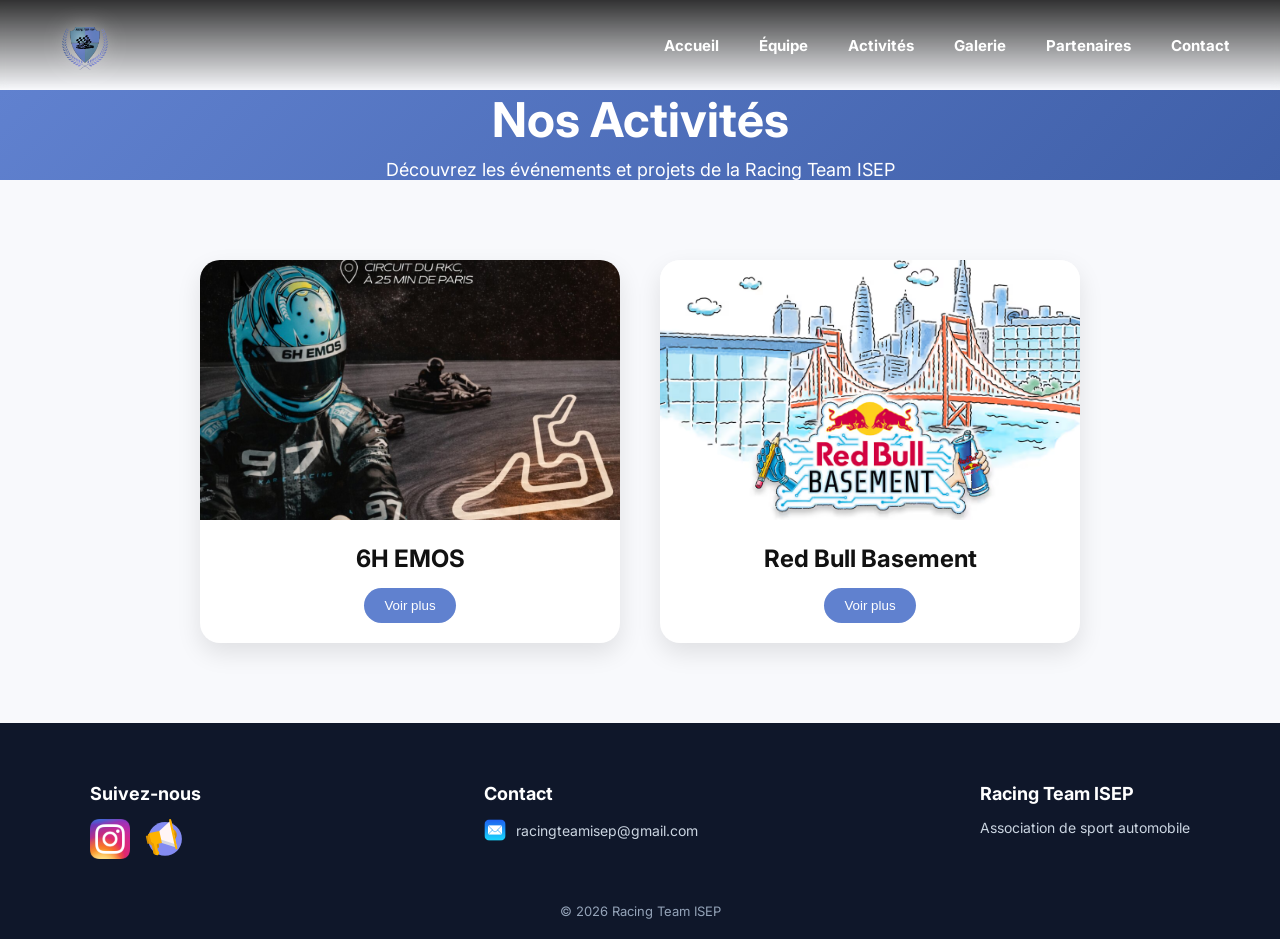
==== commit 92a20632: "Uncorrupt all images" ====
--- a/activites.html
+++ b/activites.html
@@ -13,27 +13,29 @@
     <!-- CSS -->
     <link rel="stylesheet" href="style.css">
 
-    <link rel="icon" type="image/png" href="assets/images/logo_rti_transparent.png">
+    <link rel="icon" type="image/png" href="assets/images/logos/logo_rti_transparent.png">
 </head>
 
 <body>
 
 <header>
     <nav class="navbar">
-        <div class="logo">
-            <a href="index.html" class="logo-link">
-                <img src="assets/images/logo_rti_transparent.png" alt="Logo RTI">
-            </a>
-        </div>
-
-        <ul class="nav-links">
-            <li><a href="index.html">Accueil</a></li>
-            <li><a href="equipe.html">Équipe</a></li>
-            <li><a href="activites.html">Activités</a></li>
-            <li><a href="galerie.html">Galerie</a></li>
-            <li><a href="partenaires.html">Partenaires</a></li>
-            <li><a href="contact.html">Contact</a></li>
-        </ul>
+    <div class="logo">
+        <a href="index.html" class="logo-link">
+            <img src="assets/images/logos/logo_rti_transparent.png" alt="Logo RTI">
+        </a>
+    </div>
+
+    <div class="burger" onclick="toggleMenu()">☰</div>
+
+    <ul class="nav-links">
+        <li><a href="index.html">Accueil</a></li>
+        <li><a href="equipe.html">Équipe</a></li>
+        <li><a href="activites.html">Activités</a></li>
+        <li><a href="galerie.html">Galerie</a></li>
+        <li><a href="partenaires.html">Partenaires</a></li>
+        <li><a href="contact.html">Contact</a></li>
+    </ul>
     </nav>
 </header>
 
@@ -47,7 +49,7 @@
 <section class="activites-cards">
 
     <div class="card">
-        <img src="assets/images/affiche_6h_EMOS_RTI.png" alt="6H EMOS">
+        <img src="assets/images/activities/affiche_6h_EMOS_RTI.jpg" alt="6H EMOS">
         <div class="card-content">
             <h2>6H EMOS</h2>
             <button onclick="openPopup('emos')">Voir plus</button>
@@ -55,7 +57,7 @@
     </div>
 
     <div class="card">
-        <img src="assets/images/red-bull-basement-silicon-valley.avif" alt="Red Bull Basement">
+        <img src="assets/images/activities/red-bull-basement-silicon-valley.avif" alt="Red Bull Basement">
         <div class="card-content">
             <h2>Red Bull Basement</h2>
             <button onclick="openPopup('redbull')">Voir plus</button>
@@ -70,35 +72,35 @@
 
         <span class="close" onclick="closePopup('emos')">&times;</span>
 
-        <img src="assets/images/brochure_6H_EMOS.png" class="popup-img">
-
-        <h2>6H EMOS</h2>
-
-        <p><strong>La Racing Team ISEP aux 6H EMOS</strong></p>
-
-        <p>
-        Course d’endurance inter-universitaire organisée par ESTACA Motorsport sur le circuit RKC Karting.
-        </p>
-
-        <ul>
-            <li>28 mars 2026</li>
-            <li>13h – 21h</li>
-            <li>Circuit RKC Karting</li>
-        </ul>
-
-        <p>
-        40 minutes de qualifications suivies de 6 heures de course.  
-        Événement retransmis sur Twitch.
-        </p>
-
-        <ul>
-            <li>6 places</li>
-            <li>35 €</li>
-        </ul>
-
-        <p>
-        Présence de Red Bull et ambiance inter-universitaire exceptionnelle.
-        </p>
+        <img src="assets/images/activities/brochure_6H_EMOS.jpg" class="popup-img"><br>
+
+        <h2>6H EMOS</h2><br>
+
+<p><strong>La Racing Team ISEP aux 6H EMOS</strong></p><br>
+
+<p>
+La Racing Team ISEP a participé aux 6H EMOS, une course d’endurance inter-universitaire organisée par ESTACA Motorsport sur le circuit RKC Karting.
+</p><br>
+
+<p>
+La course a eu lieu le 28 mars 2026, de 13h à 21h, sur le circuit RKC Karting.
+</p><br>
+
+<p>
+Elle comprenait 40 minutes de qualifications suivies de 6 heures de course d’endurance, retransmise sur Twitch.
+</p><br>
+
+<p>
+Plusieurs écoles étaient présentes, notamment l’ESTACA, l’ECE, l’ISAT, l’ESCE, l’ESILV, INGENSIA, l’EPF et l’EEMI.
+</p><br>
+
+<p>
+Six pilotes représentaient la Racing Team ISEP, avec un tarif de participation de 35 €.
+</p><br>
+
+<p>
+La présence de Red Bull et l’ambiance inter-universitaire ont rendu l’événement encore plus marquant pour la RTI.
+</p>
 
     </div>
 </div>
@@ -109,27 +111,33 @@
 
         <span class="close" onclick="closePopup('redbull')">&times;</span>
 
-        <h2>Red Bull Basement</h2>
-
-        <p>
-        Programme international permettant aux étudiants de proposer des projets innovants.
-        </p>
-
-        <ul>
-            <li>Date limite : 19 avril</li>
-            <li>Ouvert à tous les étudiants</li>
-            <li>Projet innovant requis</li>
-        </ul>
-
-        <p>
-        Le gagnant représentera la France à la finale internationale en Silicon Valley.
-        </p>
+        <h2>Red Bull Basement</h2><br>
+
+        <p>
+        La Racing Team ISEP a été contactée par Red Bull dans le cadre de leur programme Red Bull Basement, dédié aux étudiants qui souhaitent développer un projet innovant.
+        </p><br>
+
+        <p>
+        Le concept est simple : proposer une idée et la développer avec l’aide de l’intelligence artificielle.
+        </p><br>
+
+        <p>
+        Le projet sélectionné représentera la France lors de la finale internationale, avec un financement pouvant aller jusqu’à 100 000 $ pour concrétiser l’idée.
+        </p><br>
+
+        <p>
+        Le programme est ouvert à tous les étudiants, avec une date limite fixée au 19 avril.
+        </p><br>
+
+        <p>
+        Des actions peuvent être mises en place à l’ISEP, comme des stands, des distributions ou de la communication autour de l’événement.
+        </p><br>
 
         <p>
             <a href="https://www.redbull.com/fr-fr/events/red-bull-basement-france-2026" target="_blank">
-                Voir l’événement
+                Voir l'événement
             </a>
-        </p>
+        </p><br>
 
     </div>
 </div>
@@ -170,10 +178,10 @@
             <h3>Suivez-nous</h3>
             <div class="footer-icons">
                 <a href="https://instagram.com/racingteamisep" target="_blank">
-                    <img src="assets/images/Instagram_icon.png">
+                    <img src="assets/images/logos/instagram.png">
                 </a>
                 <a href="https://iseplife.fr/club/378238" target="_blank">
-                    <img src="assets/images/icon.svg">
+                    <img src="assets/images/logos/iseplife.svg">
                 </a>
             </div>
         </div>
@@ -181,7 +189,7 @@
         <div class="footer-col">
             <h3>Contact</h3>
             <div class="footer-contact">
-                <img src="assets/images/Mail_(Apple)_logo.png">
+                <img src="assets/images/logos/apple_mail.png">
                 <p>
                     <a href="mailto:racingteamisep@gmail.com">
                         racingteamisep@gmail.com
@@ -208,6 +216,10 @@
     const navbar = document.querySelector(".navbar");
     navbar.classList.toggle("scrolled", window.scrollY > 50);
 });
+
+function toggleMenu() {
+    document.querySelector(".nav-links").classList.toggle("active");
+}
 </script>
 
 </body>
--- a/style.css
+++ b/style.css
@@ -97,7 +97,7 @@
 
 .hero {
     min-height: calc(100vh - 90px);
-    background: url("assets/images/IMG_9591.png") no-repeat center center/cover;
+    background: url("assets/images/team/IMG_9591.png") no-repeat center center/cover;
     position: relative;
     display: flex;
     align-items: center;
@@ -1162,6 +1162,16 @@
     .footer-contact {
         justify-content: center;
     }
+
+    .activites-cards {
+        padding: 40px 20px;
+        gap: 25px;
+    }
+
+    .card {
+        width: 100%;
+        max-width: 320px;
+    }
 }
 
 /* ===== GALERIE ===== */
@@ -1193,24 +1203,35 @@
     border-radius: 12px;
     cursor: pointer;
     transition: 0.3s;
+
+    break-inside: avoid;
 }
 
 .gallery-img:hover {
     transform: scale(1.02);
 }
 
-/* RESPONSIVE */
 @media (max-width: 900px) {
     .gallery {
-        column-count: 2;
+        display: grid;
+        grid-template-columns: repeat(2, 1fr);
+        gap: 10px;
     }
 }
 
 @media (max-width: 500px) {
     .gallery {
-        column-count: 1;
-    }
-}
+        grid-template-columns: 1fr;
+    }
+}
+
+    @media (max-width: 900px) {
+    .gallery-img {
+        break-inside: auto;
+        margin-bottom: 0;
+    }
+    }
+
 
 /* LIGHTBOX */
 .lightbox {
@@ -1250,6 +1271,48 @@
     transform: scale(1.05);
 }
 
+
+
+/* BURGER */
+.burger {
+    display: none;
+    font-size: 28px;
+    color: white;
+    cursor: pointer;
+}
+
+/* MOBILE */
+@media (max-width: 900px) {
+
+    .burger {
+        display: block;
+    }
+
+    .nav-links {
+        position: absolute;
+        top: 70px;
+        right: 0;
+        width: 100%;
+        background: rgba(0,0,0,0.95);
+
+        flex-direction: column;
+        align-items: center;
+        gap: 25px;
+
+        padding: 30px 0;
+
+        display: none;
+    }
+
+    .nav-links.active {
+        display: flex;
+    }
+
+    .nav-links a {
+        font-size: 18px;
+    }
+}
+
 body {
     overflow-x: hidden;
 }
